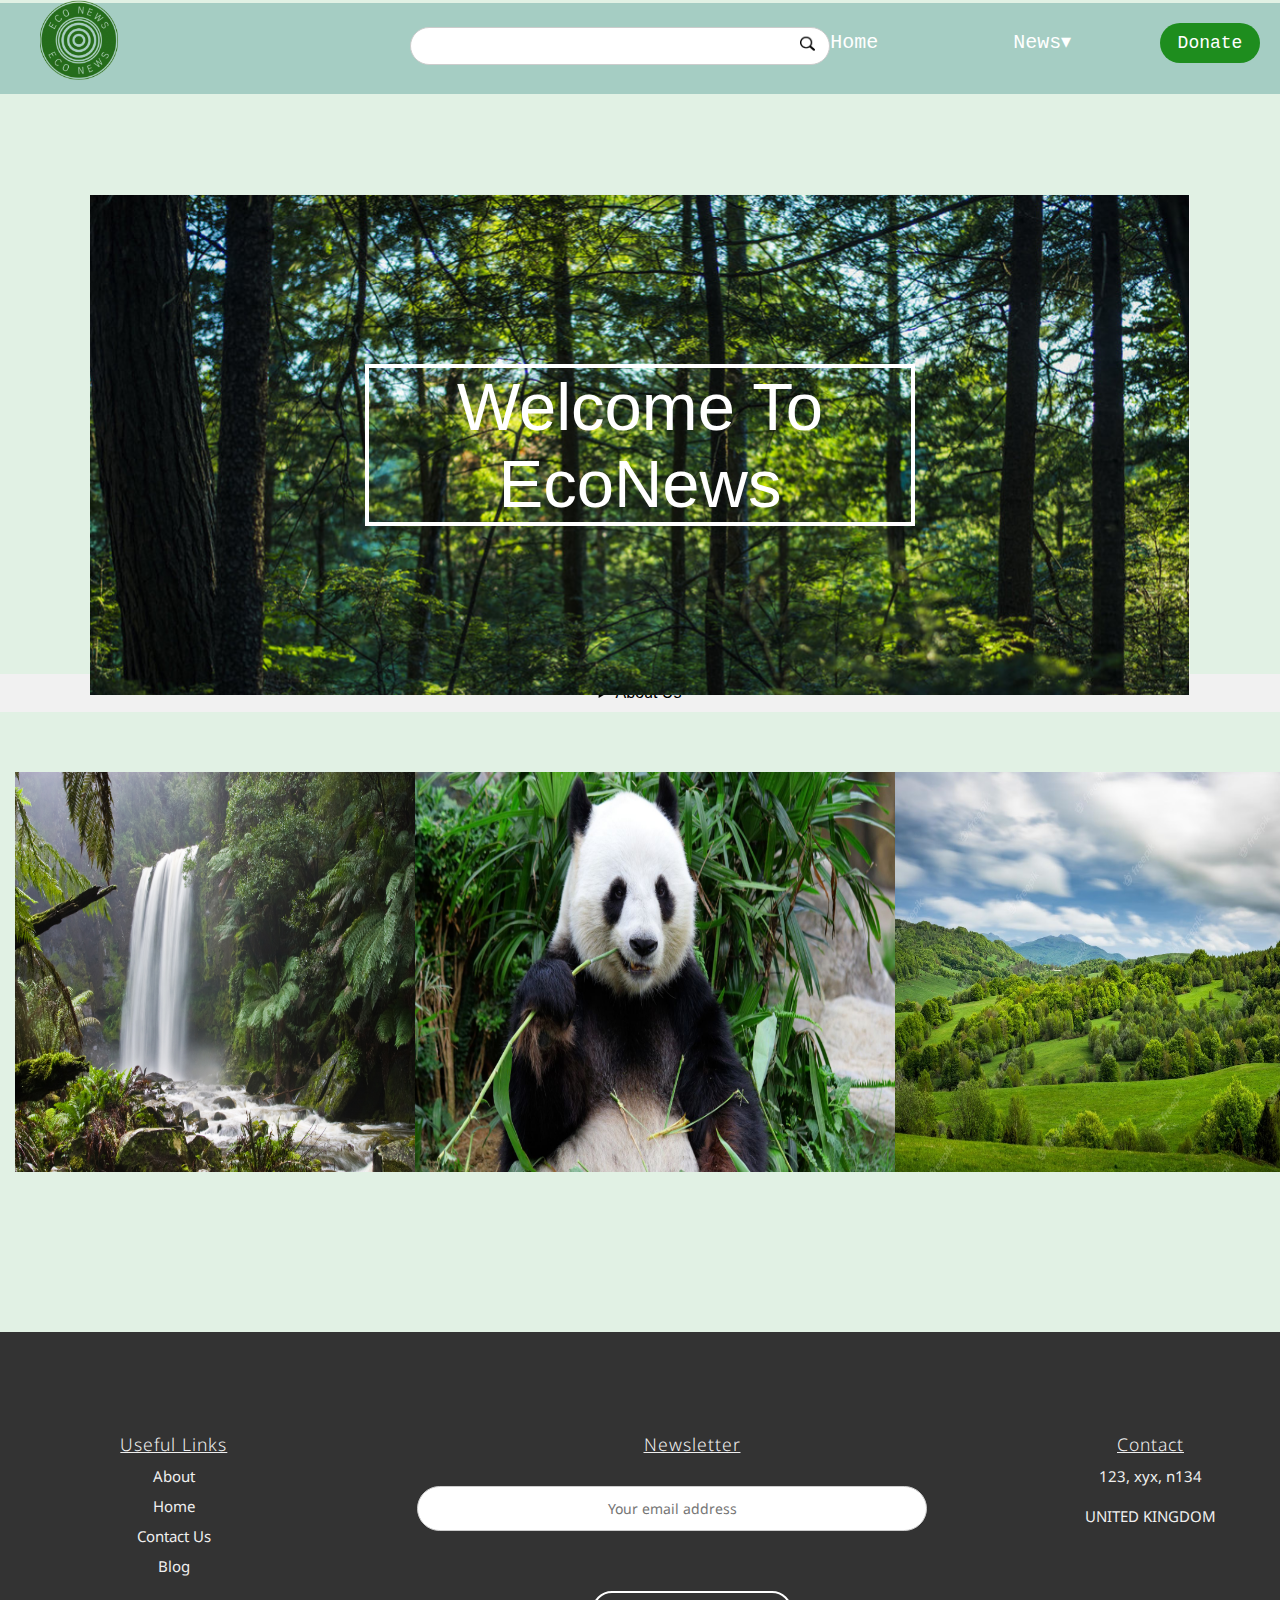
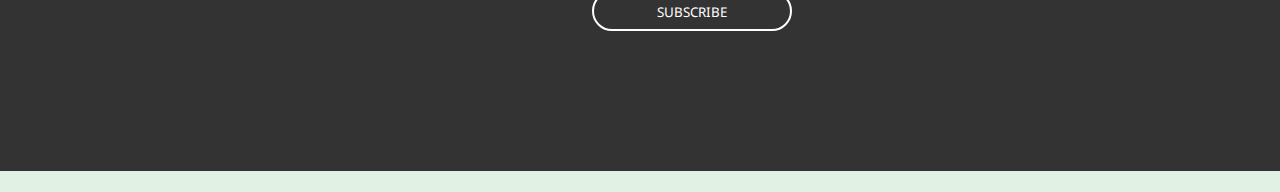
==== index.html @ 631d060c "Update index.html" ====
<!DOCTYPE html>
<html lang="en">
<head>
    <meta charset="UTF-8">
    <meta http-equiv="X-UA-Compatible" content="IE=edge">
    <meta name="viewport" content="width=device-width, initial-scale=1.0">
    <title>ECONEWS</title>
    <link rel="stylesheet" href="style.css">
    <link rel="preconnect" href="https://fonts.googleapis.com">
<link rel="preconnect" href="https://fonts.gstatic.com" crossorigin>
<link href="https://fonts.googleapis.com/css2?family=Noto+Sans:ital,wght@1,300&display=swap" rel="stylesheet">
<script defer src="./index.js"></script>
</head>
<body>
<!--NAV-BAR START -->
<header>
<img src="assets/LOGO.png" alt="company LOGO" class="logo-image"
width="80"
height="80" >

<div class="search-container">
    <input type="text">
    <img class="search" src="/assets/icon.png" alt="search">
</div>

    <ul>
        <li><a href="#">Home</a></li>
        <li>
            <a href="#">News▾</a>
            <ul class="dropdown">
        <li><a href="#">Latest news</a></li>
        <li><a href="#">Podcast Bio</a></li>
        <li><a href="Eco2.html">Archives</a></li> 
    </ul>
    </li>
<button type="button" class="donate">Donate</button>
</header>

<!-- CENTER BOX -->

<header class="h1">
    <div class="text-container">
        <p class="Welcome">Welcome To EcoNews </p>
       
  
    </div>
</header>
</div> 

<!-- ACCORDION BOX-->
<header class="accordion-body">
    <div class="accordion">
    <details> 
        <summary class="AB"> About Us   </summary>
  <div class="Discover">
        <p>Discover our premier website, delivering real-time updates on environmental news. <br>Stay informed about pressing issues, such as climate change, conservation, renewable energy, and sustainable living.<br> Our mission is to empower individuals to make informed choices for a greener future. <br>Join us as we raise awareness and foster positive change for our planet.
        <br>Together,  let's create a sustainable world for generations to come.</p>
        </div>
    </details>


<!--  IMAGE BOX -->
<div class="Images-container"> 
    <img src="assets/Hopetoun_falls.jpg" alt="waterfall" class="waterfall" height="400" width="400">
    <img src="assets/skynews-panda-china_5441807.jpg" alt="panda" class="panda" height="400" width="480">
    <img src="assets/Greenhill.avif" alt="hill" class="hill" height="400" width="400">

</div>

<!-- FOOTER START -->
<footer>
    <div class="footer">
        <div class="col-1">
            <h3>Useful Links</h3>
            <a href="#">About</a>
            <a href="#">Home</a>
            <a href="#">Contact Us</a>
            <a href="#">Blog</a>
        </div>
        <div class="col-2">
        <h3>Newsletter</h3>
        <form>
            <input type="text" placeholder="Your email address" required>
            <br>
            <button type="submit">SUBSCRIBE </button>
        </form>
        </div>
        <div class="col-3">
        <H3>Contact</H3>
        <p>123, xyx, n134<br>
            <br>UNITED KINGDOM</p>
</div>

</footer>
---- style.css ----
BODY{
    background-color: rgb(225, 241, 228);
    text-align: center;
}

/*search*/
  .search-container {
    position: absolute;
    left: 50%;
    transform: translateX(-50%);
    display: flex;
    align-items: center;
    justify-content: center;
    top: 3%;
    width: 460px;
  }
  

.search {
    position: absolute;
    top: 35%;
    right: 8px;
    transform: translateY(-50%);
    width: 15px; 
    right: 12%;}


/*navbar*/

*{padding: 0;
    margin: 0;
    font-family: monospace;
    margin-bottom: 10px;
    }

    ul {
    list-style: none;
    background: rgb(165, 205, 195);
    }
    ul li {
    display: inline-block;
    position: relative;
    }
    ul li a {
    display: block;
    padding: 20px 25px;
    color: #FFF;
    text-decoration: none;
    text-align: center;
    font-size: 20px;
    width: 130px;
    }
    ul li ul.dropdown li {
    display: block;
    }
    ul li ul.dropdown {
    width: 100%;
    background: rgb(165, 205, 195);
    position: absolute;
    z-index: 999;
    display: none;
    }
    ul li a:hover {
    background: rgb(152, 185, 176);
    }
    ul li:hover ul.dropdown {
    display: block;
    }
    
    img{
        display: block;
    
    }
.logo-image{
    margin-bottom: -6%;
    opacity: 100%;
    margin-left: 40px;
}
ul{
    text-align: right;
}

button{
    width: 70px;
    height: 40px;
    margin: 20px;
}

/* SEARCH BAR */
input[type="text"] {
    box-sizing: border-box;
    padding: 10px;
    border: 1px solid #ccc;
    border-radius: 50px;
    font-size: 14px;
    width: 510px; /* Adjust the width as needed */
    outline: none;
   margin-right: 40px;
  }
  
  input[type="text"]:focus {
    border-color: #4285f4; 
    box-shadow: 0 0 0 2px rgba(66, 133, 244, 0.2); 
  }
  
/*BUTTON -DONATE */ 
.donate {
    border-radius: 30px;
    width: 100px;
    border-style: none;
    background-color: rgb(30, 141, 30);
    color: white;
    font-size: 18px;
}

.donate:hover {
    cursor: pointer;
    background-color: rgb(28, 122, 28) ;
    transition: 0.15s;
  }
  
/* FOOTER NOTES */ 
*footer{
    margin: 0;
    padding:0;
    box-sizing: border-box;
}
.footer{
    margin-top: 150px;
    width: 80%;
    padding: 100px 15%;
    background: #333;
    color: #efefef;
    display: flex;
    font-family: monospace;
    font-size: 15px;
    
}
h3{
    text-decoration: underline;
    font-family: 'Noto Sans', sans-serif;
    
}
.footer div{
    text-align: center;
}
.col-2{
    flex-grow: 1.5;
   
}
.footer div h3{
    font-weight: 300;
    margin-bottom: 10px;
    letter-spacing: 1px;
    font-family: 'Noto Sans', sans-serif;

}
.col-1 a{
    display: block;
    text-decoration: none;
    color: #efefef;
    margin-bottom: 10px;
    font-family: 'Noto Sans', sans-serif;
}
.col-1{
    position: relative;
    left: -7%;
}

.col-3 p{
    font-family: 'Noto Sans', sans-serif;
}

form input{
    width: 400px;
    height: 45px;
    border-radius: 4px;
    text-align: center;
    margin-top: 20px;
    margin-bottom: 40px;
    outline: none;
    border: none;
    font-family: 'Noto Sans', sans-serif;
}
form button{
    background: transparent;
    border:2px solid #FFF;
    width: 200px;
    color: #FFF;
    border-radius: 30px;
    padding: 10px 30px;
    cursor: pointer;
    font-family: 'Noto Sans', sans-serif;
} 
/* CENTER CONTENT*/

.text-container {
    position: absolute;
     top: 35%;
     left: 50%;
     transform: translate(-50%, -50%);
     text-align: center;
     color: white;
     background-image: url(/assets/Untitled\ design.png);
     background-size: cover;
     width: 1100px;
   height: 500px;
   margin-top: 130px;}
   
 
 .text-container p {
     font-size: 67px;
     margin: 0;
    position: absolute;
     top: 50%;
     left: 50%;
     transform: translate(-50%, -50%);
     font-family: 'Noto Sans JP', sans-serif; 
    border-style: solid;  
    border-width: 4px;  
    
 }

 
 .image-container {
    position: relative;

  }

/* IMAGE 3 */ 

.Images-container{
    display: flex;
    justify-content: space-around ;
    margin-top: 50px;
    margin-left: 15px;
    margin-right:15px;
  }
  
/*ACCORDION*/ 
.accordion-body{
    justify-content: center;
    margin-top: 580px;
}

.accordion {
    max-width: 100%;
    width: 100%;
    margin: 0 auto; 
}

details {
    width: 100%;
}

.AB {
    background-color: #f1f1f1;
    padding: 10px;
    cursor: pointer;
    outline: none;
    text-align: center;
    font-family: 'Noto Sans JP', sans-serif;
}
.Discover p{
    font-family: 'Noto Sans', sans-serif;
    
}
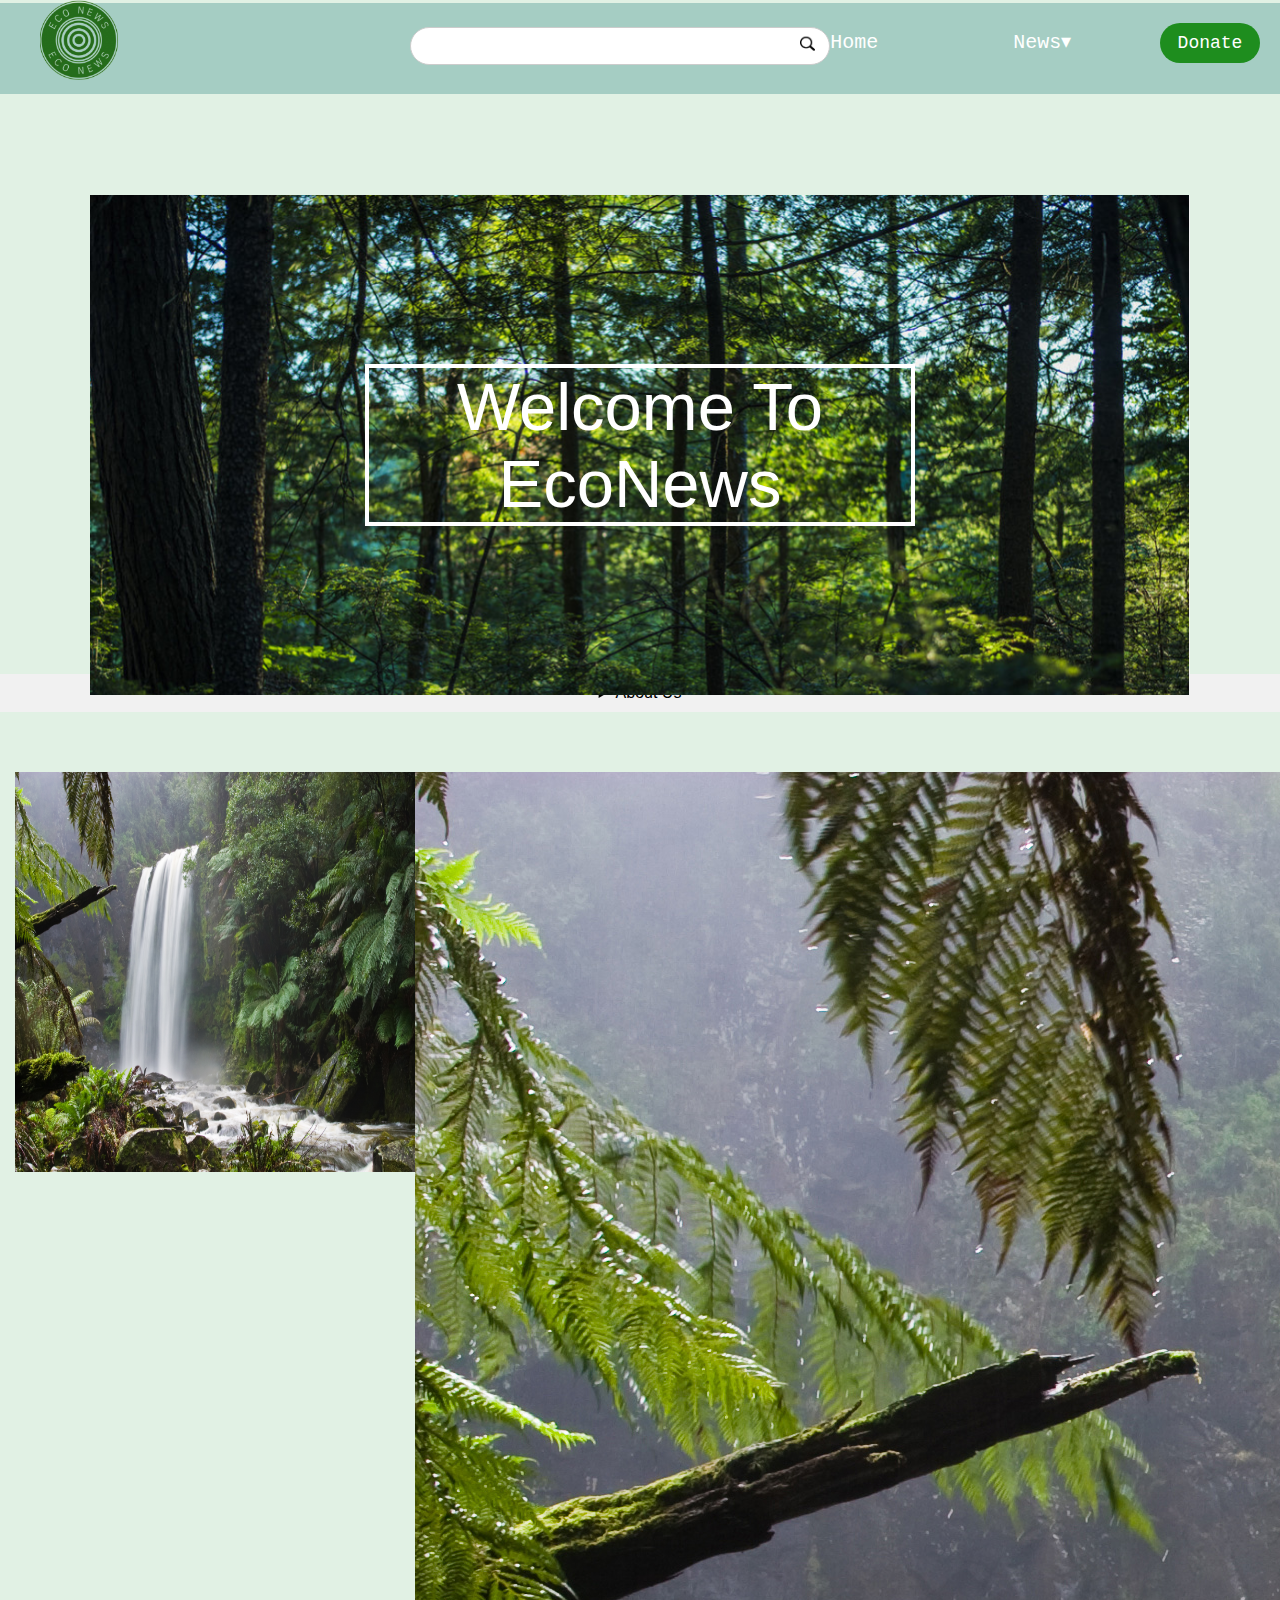
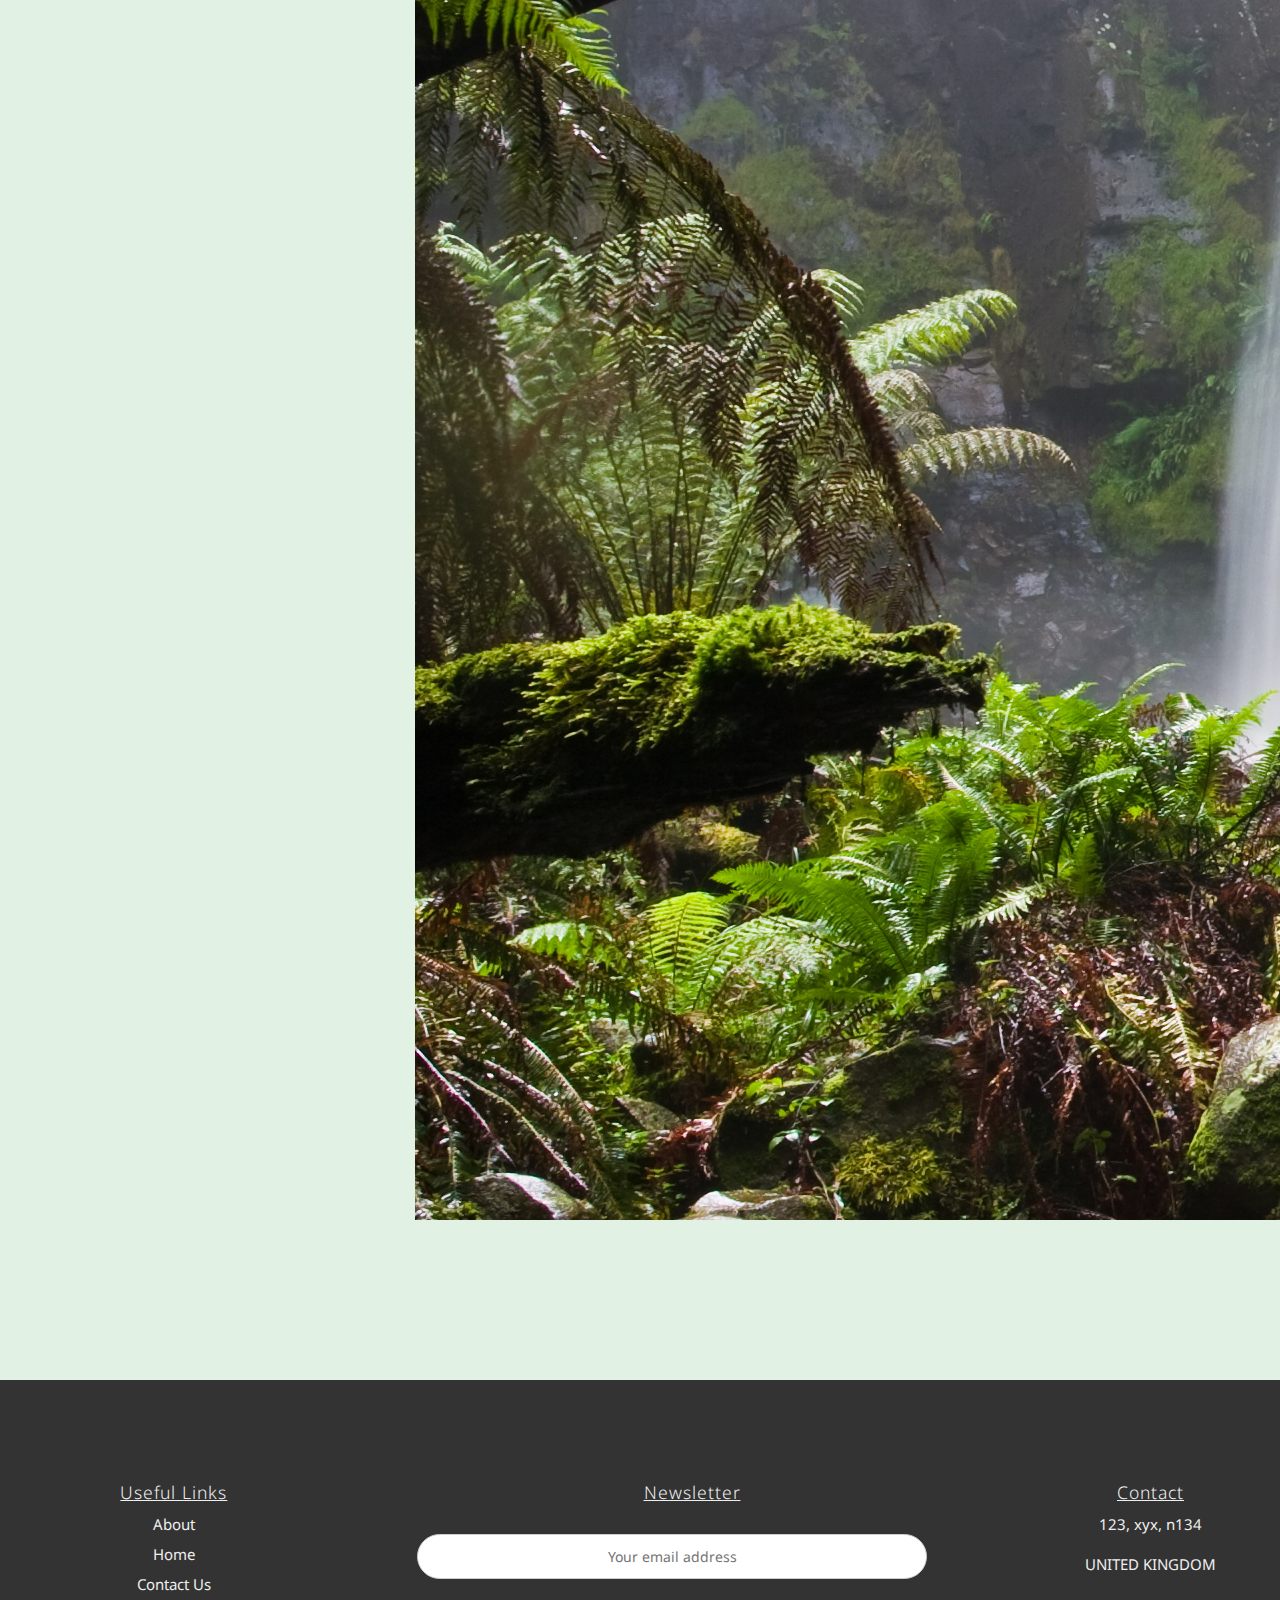
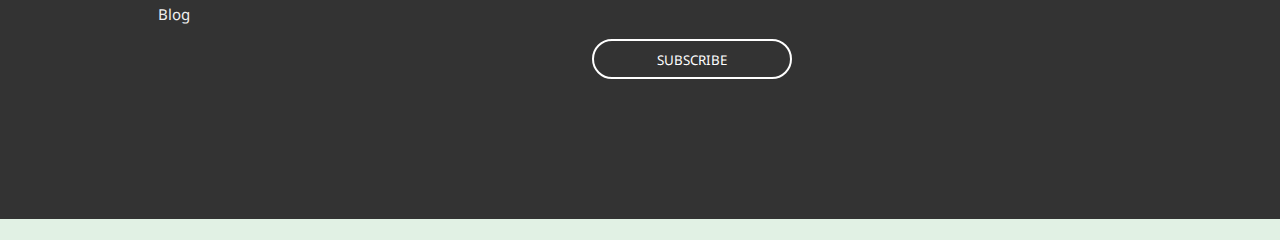
==== commit 2bb1fe99: "Update index.html" ====
--- a/index.html
+++ b/index.html
@@ -20,7 +20,7 @@
 
 <div class="search-container">
     <input type="text">
-    <img class="search" src="/assets/icon.png" alt="search">
+    <img class="search" src="assets/icon.png" alt="search">
 </div>
 
     <ul>
@@ -62,6 +62,7 @@
 <!--  IMAGE BOX -->
 <div class="Images-container"> 
     <img src="assets/Hopetoun_falls.jpg" alt="waterfall" class="waterfall" height="400" width="400">
+    <img src= assets/Hopetoun_falls.jpg >
     <img src="assets/skynews-panda-china_5441807.jpg" alt="panda" class="panda" height="400" width="480">
     <img src="assets/Greenhill.avif" alt="hill" class="hill" height="400" width="400">
 
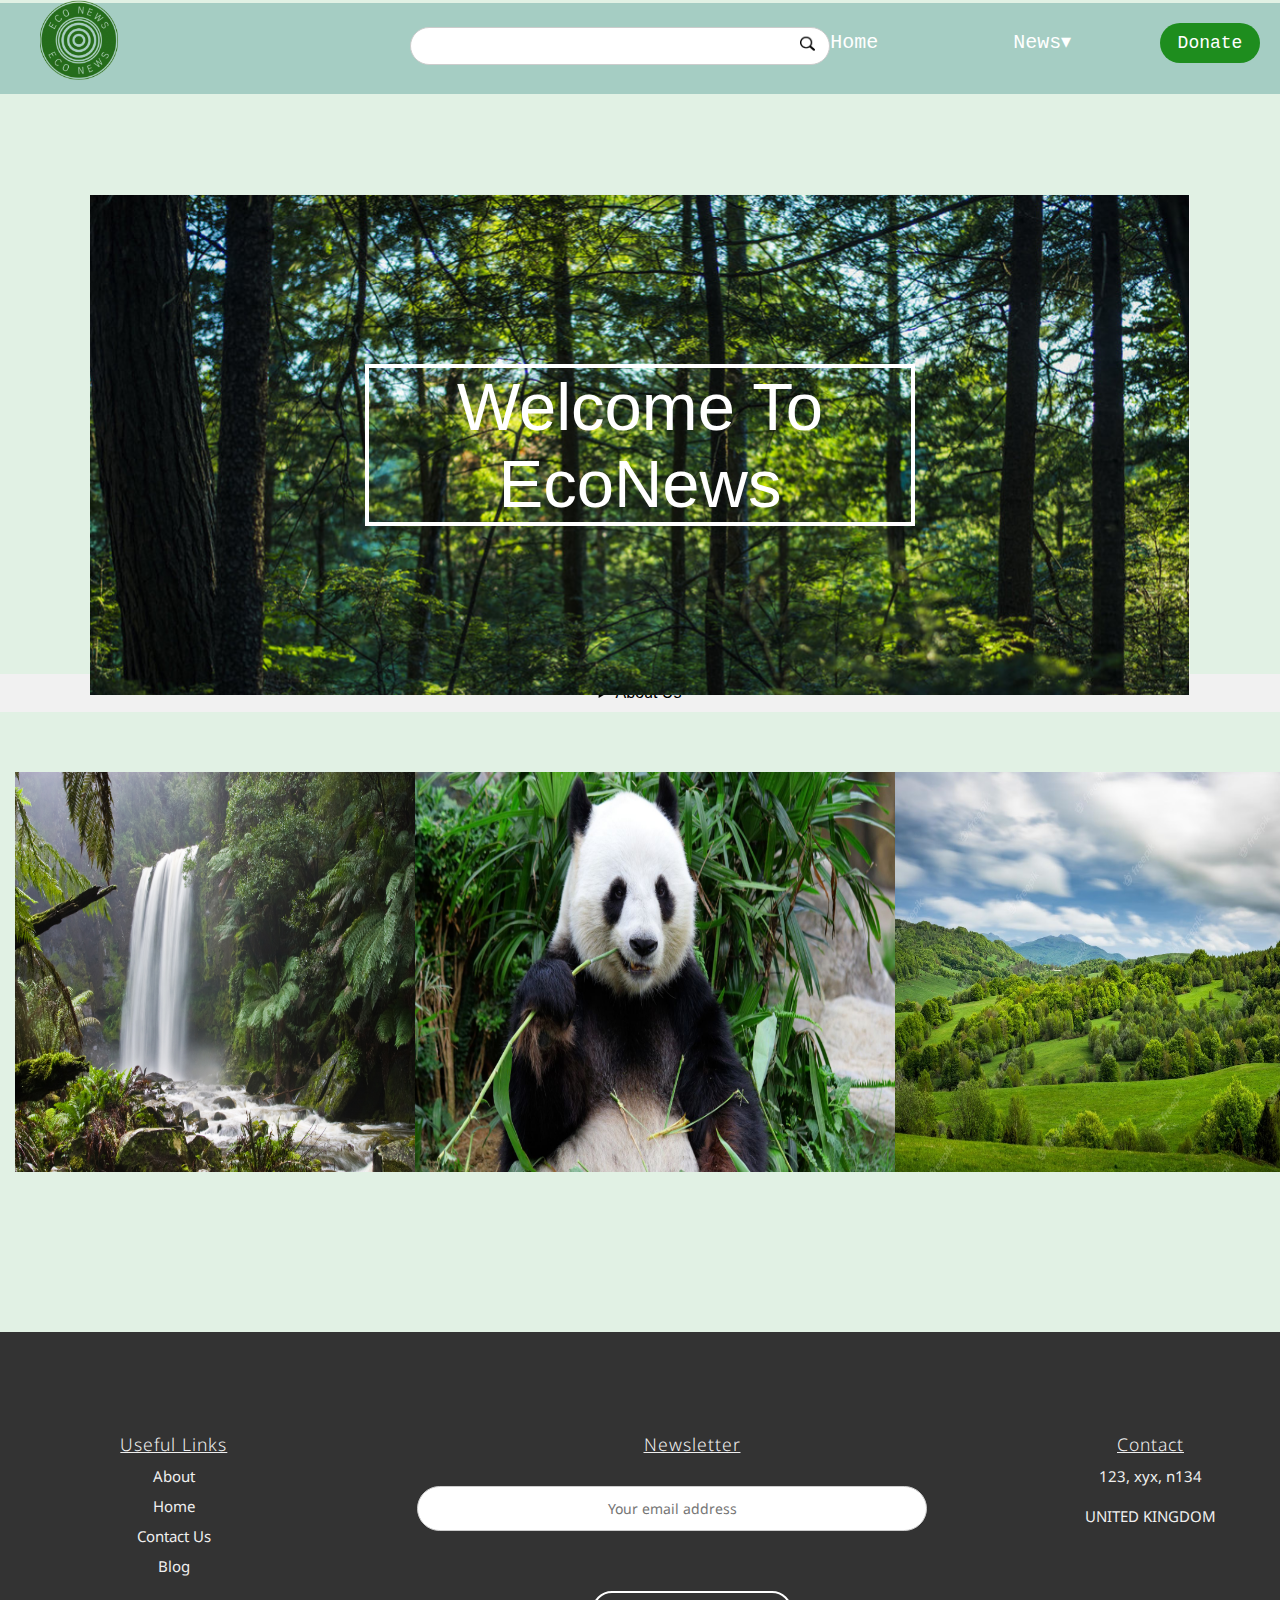
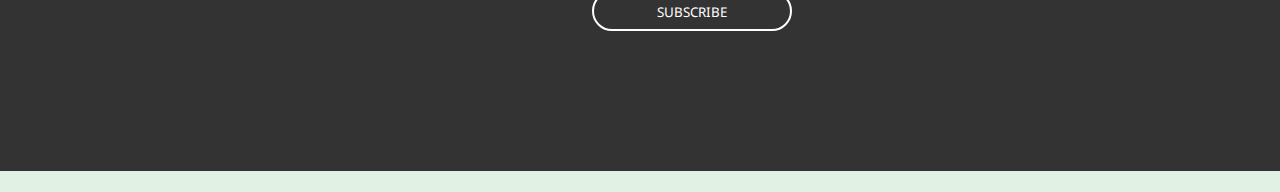
==== commit 13de2d03: "Update index.html" ====
--- a/index.html
+++ b/index.html
@@ -62,7 +62,6 @@
 <!--  IMAGE BOX -->
 <div class="Images-container"> 
     <img src="assets/Hopetoun_falls.jpg" alt="waterfall" class="waterfall" height="400" width="400">
-    <img src= assets/Hopetoun_falls.jpg >
     <img src="assets/skynews-panda-china_5441807.jpg" alt="panda" class="panda" height="400" width="480">
     <img src="assets/Greenhill.avif" alt="hill" class="hill" height="400" width="400">
 
